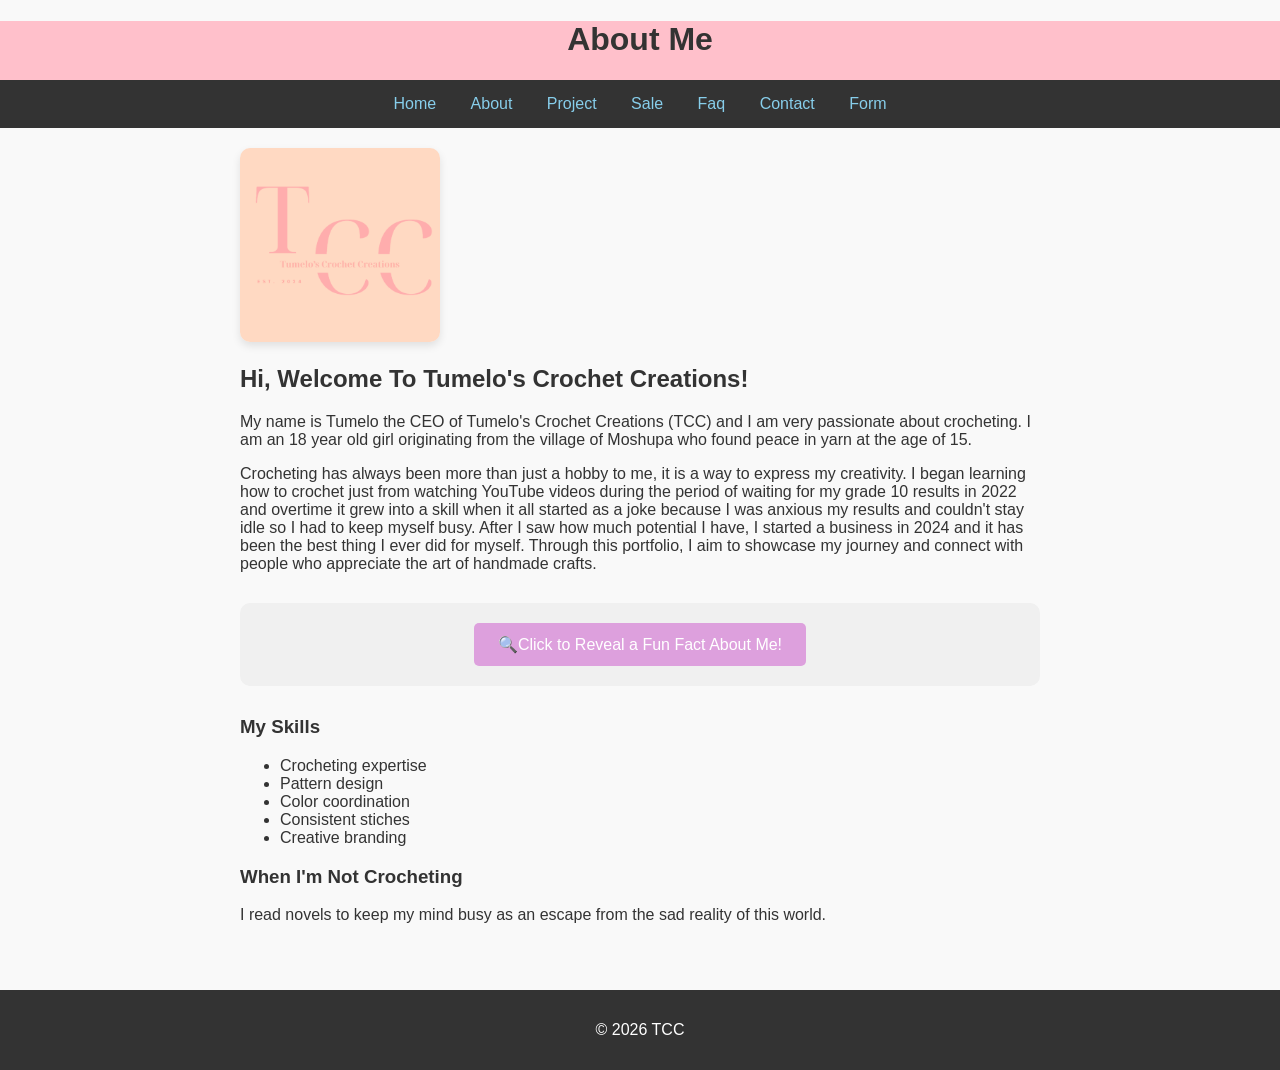
==== about.html @ 7371b625 "Updated content" ====
<!DOCTYPE html>
<html lang="en">
    <head>
        <meta charset="UTF-8">
        <meta name="viewport" content="width=device-width, initial-scale=1.0">
        <title>About Me</title>
        <link rel="stylesheet" href="styles.css">
        </head>
        <body>
            <header>
<h1>About Me</h1>
<nav>
     <a href="index.html">Home</a>
    <a href="about.html">About</a>
    <a href="project.html">Project</a>
    <a href="sale.html">Sale</a>
    <a href="faq.html">Faq</a>
    <a href="contact.html">Contact</a>
    <a href="testimonial.html">Form</a>
</nav>
            </header>
            <main>
<img src="images/logo.png" alt="Tumelo" width="200">
<h2>Hi, Welcome To Tumelo's Crochet Creations!</h2>
<p>My name is Tumelo the CEO of Tumelo's Crochet Creations (TCC) and I am very passionate about crocheting. I am an 18 year old girl originating from the village of Moshupa who found peace in yarn at the age of 15.</p>
<p>Crocheting has always been more than just a hobby to me, it is a way to express my creativity. I began learning how to crochet just from watching YouTube videos during the period of waiting for my grade 10 results in 2022 and overtime it grew into a skill when it all started as a joke because I was anxious my results and couldn't stay idle so I had to keep myself busy. After I saw how much potential I have, I started a business in 2024 and it has been the best thing I ever did for myself. Through this portfolio, I aim to showcase my journey and connect with people who appreciate the art of handmade crafts.</p>
<div class="fun-fact-container">
    <button id="reveal-fact">🔍Click to Reveal a Fun Fact About Me!</button>
    <p id="fun-fact" class="hidden-fact">🧶I can crochet for 3 hours straight without stopping unless it has to be a bathroom break!</p>
</div>
<h3>My Skills</h3>
<ul>
    <li>Crocheting expertise</li>
    <li>Pattern design</li>
    <li>Color coordination</li>
    <li>Consistent stiches</li>
    <li>Creative branding</li>
</ul>
<h3>When I'm Not Crocheting</h3>
<p>I read novels to keep my mind busy as an escape from the sad reality of this world.</p>
            </main>
            <footer>
                <p>&copy; 2026 TCC</p>
            </footer>
            <script src="script.js"></script>
        </body>
</html>
---- styles.css ----
/* Global Styles */
body {
    font-family: Arial, sans-serif;
    margin: 0;
    padding: 0;
    background-color: #f9f9f9;
    color: #333;
    transition: background-color 0.3s, color 0.3s;
}
/* Navigation */
nav {
    background-color: #333;
    padding: 15px;
    text-align: center;
}
nav a {
    color: skyblue ;
    text-decoration: none;
    margin: 0 15px;
}
nav a:hover {
    text-decoration: underline;
}
/* Headers */
header {
    background-color: #FFC0CB;
    color: rgba(255, 255, 255, 0.568)
    padding: 30px;
    text-align: center;
}
/* Main Content */
main {
    padding: 20px;
    max-width: 800px;
    margin: 0 auto;
}
/* Footer */
footer {
    background-color: #333;
    color: white;
    text-align: center;
    padding: 15px;
    margin-top: 30px;
}
/* Images */
img {
    border-radius: 10px;
    box-shadow: 0 4px 8px rgba(0,0,0,0.1);
}
}
/* Accent Links */
a {
    color: #800080; /* accent */
    text-decoration: none;
    font-weight: bold;
}
body.dark-mode {
    background-color: #333333;
    color: #f9f9f9;
}
body.dark-mode nav {
    background-color: #222222;
}
#theme-toggle {
    padding: 8px 16px;
    cursor: pointer;
    margin: 10px;
}
#typing-headline {
    min-height: 80px;
    border-right: 3px solid palevioletred;
    display: inline-block;
    animation: blink 0.75s step-end infinite;
}
@keyframes blink {
    from, to { border-color: transparent; }
    50% { border-color: blue; }
}
#back-to-top {
    display: none;
    position: fixed;
    bottom: 20px;
    right: 20px;
    background-color: red ;
    color: white;
    width: 50px;
    height: 50px;
    border-radius: 50%;
    border: none;
    font-size: 24px;
    cursor: pointer;
    box-shadow: 2px 2px 10px rgba(0,0,0,0.2);
transition: background-color 0.3s;
z-index: 9999;
}
#back-to-top:hover { background-color: red ; }
.filter-btn {
    padding: 8px 16px;
    margin: 5px;
    border: 1px solid blue
    background: white;
    color: #4CAF50;
    cursor: pointer;
    border-radius: 4px;
}
.filter-btn.active {
    background: blue;
    color: white;
}
.project-card {
    transition: all 0.3s;
    margin: 15px 0;
    padding: 15px;
    border: 1px solid #ddd;
    border-radius: 8px;
}
.project-card.hidden {
    display: none;
}
.fun-fact-container {
    margin: 30px 0;
    padding: 20px;
    background-color: #f0f0f0;
    border-radius: 10px;
    text-align: center;
}
#reveal-fact {
    background-color: plum;
    color: white;
    border: none;
    padding: 12px 24px;
    font-size: 16px;
    border-radius: 5px;
    cursor: pointer;
    transition: background-color 0.3s;
}
#reveal-fact:hover {
    background-color: plum;
}
.hidden-fact {
    display: none;
    font-size: 18px;
    margin-top: 20px;
    padding: 15px;
    background-color: white;
    border-radius: 5px;
    animation: fadeIn 0.5s;
}
.hidden-fact.show {
    display: block;
}
@keyframes fadeIn {
    from { opacity: 0; transform: translateY(-10px); }
    to { opacity: 1; transform: translateY(0); }
}
}
#frequently-asked-questions {
    background-color: plum;
    color: white;
    border: none;
    padding: 12px 24px;
    font-size: 16px;
    border-radius: 5px;
    cursor: pointer;
    transition: background-color 0.3s;
}
}
#sale {
    background-color: plum;
    color: white;
    border: none;
    padding: 12px 24px;
    font-size: 16px;
    border-radius: 5px;
    cursor: pointer;
    transition: background-color 0.3s;
}
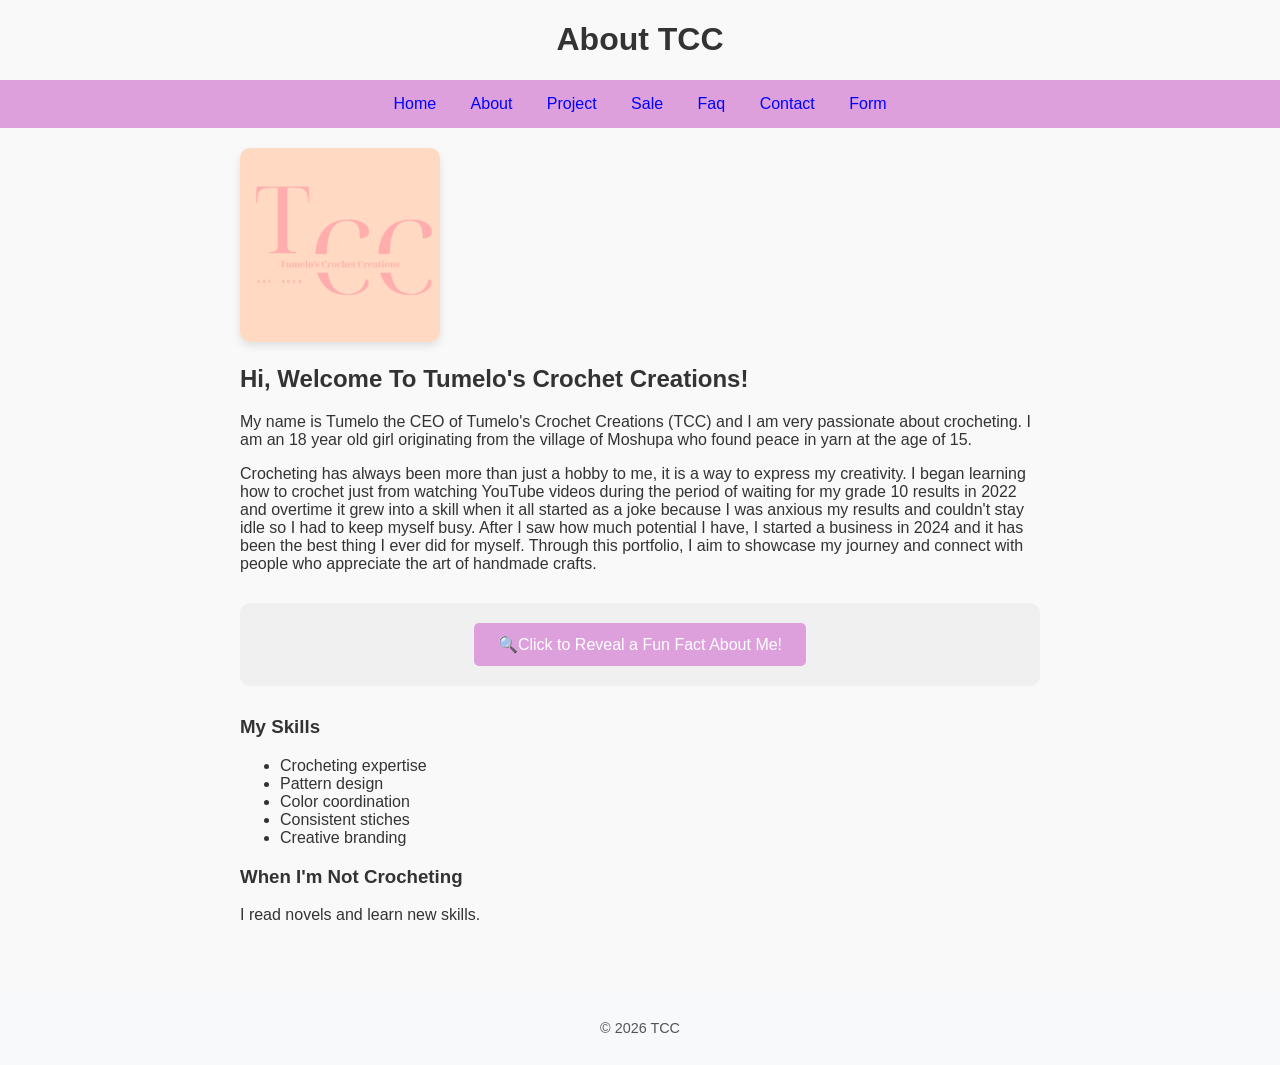
==== commit befe15a5: "Updated content" ====
--- a/about.html
+++ b/about.html
@@ -3,12 +3,12 @@
     <head>
         <meta charset="UTF-8">
         <meta name="viewport" content="width=device-width, initial-scale=1.0">
-        <title>About Me</title>
+        <title>About TCC</title>
         <link rel="stylesheet" href="styles.css">
         </head>
         <body>
             <header>
-<h1>About Me</h1>
+<h1>About TCC</h1>
 <nav>
      <a href="index.html">Home</a>
     <a href="about.html">About</a>
@@ -37,7 +37,7 @@
     <li>Creative branding</li>
 </ul>
 <h3>When I'm Not Crocheting</h3>
-<p>I read novels to keep my mind busy as an escape from the sad reality of this world.</p>
+<p>I read novels and learn new skills.</p>
             </main>
             <footer>
                 <p>&copy; 2026 TCC</p>
--- a/styles.css
+++ b/styles.css
@@ -9,12 +9,12 @@
 }
 /* Navigation */
 nav {
-    background-color: #333;
+    background-color: plum;
     padding: 15px;
     text-align: center;
 }
 nav a {
-    color: skyblue ;
+    color: blue ;
     text-decoration: none;
     margin: 0 15px;
 }
@@ -23,7 +23,7 @@
 }
 /* Headers */
 header {
-    background-color: #FFC0CB;
+    background-color: #f9f9f9;
     color: rgba(255, 255, 255, 0.568)
     padding: 30px;
     text-align: center;
@@ -36,8 +36,8 @@
 }
 /* Footer */
 footer {
-    background-color: #333;
-    color: white;
+    background-color: #f9f9f9;
+    color: skyblue;
     text-align: center;
     padding: 15px;
     margin-top: 30px;
@@ -55,8 +55,8 @@
     font-weight: bold;
 }
 body.dark-mode {
-    background-color: #333333;
-    color: #f9f9f9;
+    background-color: #f9f9f9;
+    color: #333;
 }
 body.dark-mode nav {
     background-color: #222222;
@@ -74,14 +74,15 @@
 }
 @keyframes blink {
     from, to { border-color: transparent; }
-    50% { border-color: blue; }
+    50% { border-color: #333; 
+    }
 }
 #back-to-top {
     display: none;
     position: fixed;
     bottom: 20px;
     right: 20px;
-    background-color: red ;
+    background-color: purple ;
     color: white;
     width: 50px;
     height: 50px;
@@ -93,7 +94,7 @@
 transition: background-color 0.3s;
 z-index: 9999;
 }
-#back-to-top:hover { background-color: red ; }
+#back-to-top:hover { background-color: purple ; }
 .filter-btn {
     padding: 8px 16px;
     margin: 5px;
@@ -154,8 +155,9 @@
     to { opacity: 1; transform: translateY(0); }
 }
 }
-#frequently-asked-questions {
-    background-color: plum;
+/* Section */
+sec }
+    background-color: #;
     color: white;
     border: none;
     padding: 12px 24px;
@@ -164,9 +166,9 @@
     cursor: pointer;
     transition: background-color 0.3s;
 }
-}
-#sale {
-    background-color: plum;
+/* Div class */
+div }
+    background-color: pink;
     color: white;
     border: none;
     padding: 12px 24px;
@@ -175,3 +177,82 @@
     cursor: pointer;
     transition: background-color 0.3s;
 }
+/* General Page Styling */
+body {
+  font-family: 'Segoe UI', Tahoma, Geneva, Verdana, sans-serif;
+  background-color: #fdfdfd;
+  color: #333;
+  margin: 0;
+  padding: 0;
+}
+/* Navbar */
+.navbar {
+  border-bottom: 2px solid #eee;
+}
+.navbar-brand {
+  font-weight: bold;
+  color: #d63384 !important; /* crochet pink accent */
+}
+.nav-link {
+  color: #555 !important;
+  transition: color 0.3s ease;
+}
+.nav-link:hover {
+  color: #d63384 !important;
+}
+/* Hero Section */
+.hero {
+  background: #ffe6f0;
+  border-bottom: 2px solid #f2f2f2;
+}
+.hero h1 {
+  font-size: 2.2rem;
+  color: #d63384;
+}
+.hero p {
+  font-size: 1.1rem;
+  color: #555;
+}
+/* FAQ Accordion */
+.accordion-button {
+  background-color: #f8f9fa;
+  font-weight: 600;
+  color: #333;
+}
+.accordion-button:not(.collapsed) {
+  background-color: #d63384;
+  color: #fff;
+}
+.accordion-body {
+  background-color: #fff;
+  font-size: 0.95rem;
+  line-height: 1.6;
+}
+/* Sales Page Cards */
+.card {
+  border: 1px solid #eee;
+  transition: transform 0.3s ease, box-shadow 0.3s ease;
+}
+.card:hover {
+  transform: translateY(-5px);
+  box-shadow: 0 6px 12px rgba(0,0,0,0.1);
+}
+.card-title {
+  color: #d63384;
+  font-weight: bold;
+}
+.card-text {
+  font-size: 0.95rem;
+  color: #555;
+}
+.card img {
+  height: 250px;
+  object-fit: cover;
+  border-bottom: 1px solid #eee;
+}
+/* Footer */
+footer {
+  background-color: #f8f9fa;
+  font-size: 0.9rem;
+  color: #555;
+}
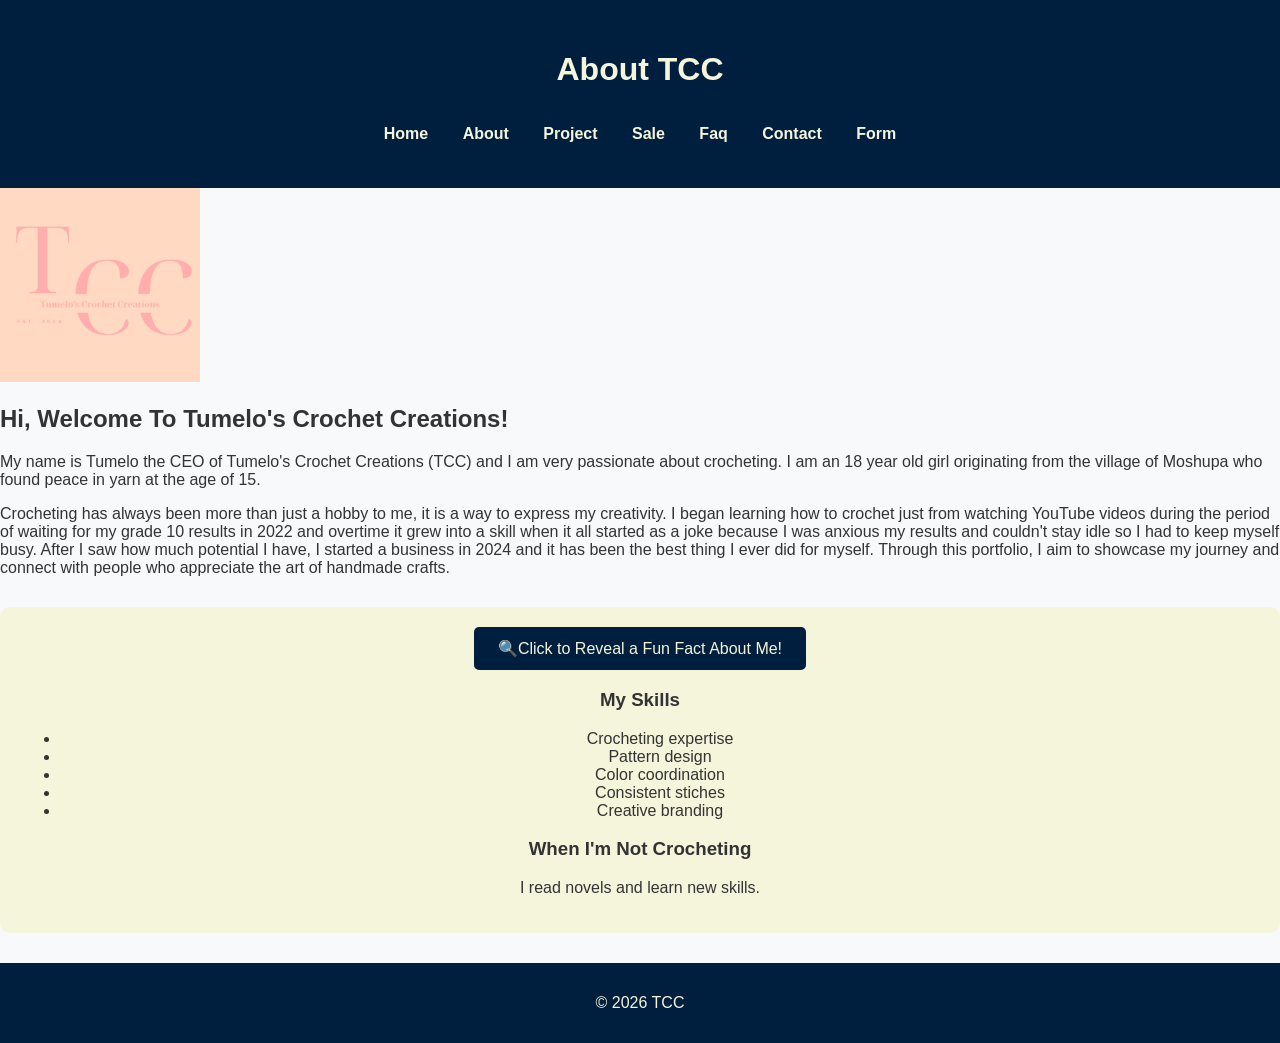
==== commit 6d5fd899: "Updated content" ====
--- a/about.html
+++ b/about.html
@@ -26,7 +26,8 @@
 <p>Crocheting has always been more than just a hobby to me, it is a way to express my creativity. I began learning how to crochet just from watching YouTube videos during the period of waiting for my grade 10 results in 2022 and overtime it grew into a skill when it all started as a joke because I was anxious my results and couldn't stay idle so I had to keep myself busy. After I saw how much potential I have, I started a business in 2024 and it has been the best thing I ever did for myself. Through this portfolio, I aim to showcase my journey and connect with people who appreciate the art of handmade crafts.</p>
 <div class="fun-fact-container">
     <button id="reveal-fact">🔍Click to Reveal a Fun Fact About Me!</button>
-    <p id="fun-fact" class="hidden-fact">🧶I can crochet for 3 hours straight without stopping unless it has to be a bathroom break!</p>
+    <div id="fun-fact" class="hidden-fact">
+        🧶I once finished a bag in a day
 </div>
 <h3>My Skills</h3>
 <ul>
@@ -43,5 +44,11 @@
                 <p>&copy; 2026 TCC</p>
             </footer>
             <script src="script.js"></script>
+            <script>
+  document.getElementById("reveal-fact").addEventListener("click", function() {
+    const fact = document.getElementById("fun-fact");
+    fact.classList.toggle("show");
+  });
+</script>
         </body>
 </html>
--- a/styles.css
+++ b/styles.css
@@ -3,87 +3,143 @@
     font-family: Arial, sans-serif;
     margin: 0;
     padding: 0;
-    background-color: #f9f9f9;
-    color: #333;
+    background-color: #F8F9FA; /* light gray background */
+    color: #333333; /* dark gray text */
     transition: background-color 0.3s, color 0.3s;
 }
+
 /* Navigation */
 nav {
-    background-color: plum;
+    background-color: #001F3F; /* navy */
     padding: 15px;
     text-align: center;
 }
 nav a {
-    color: blue ;
+    color: #F5F5DC; /* beige links */
     text-decoration: none;
     margin: 0 15px;
 }
 nav a:hover {
+    color: #4A90E2; /* soft blue hover */
     text-decoration: underline;
 }
+
 /* Headers */
 header {
-    background-color: #f9f9f9;
-    color: rgba(255, 255, 255, 0.568)
+    background-color: #001F3F; /* navy header */
+    color: #F5F5DC; /* beige text */
     padding: 30px;
     text-align: center;
 }
-/* Main Content */
-main {
-    padding: 20px;
-    max-width: 800px;
-    margin: 0 auto;
-}
+
 /* Footer */
 footer {
-    background-color: #f9f9f9;
-    color: skyblue;
+    background-color: #001F3F; /* navy footer */
+    color: #F5F5DC; /* beige text */
     text-align: center;
     padding: 15px;
     margin-top: 30px;
 }
-/* Images */
-img {
-    border-radius: 10px;
-    box-shadow: 0 4px 8px rgba(0,0,0,0.1);
-}
+
+/* FAQ Accordion */
+.accordion-button {
+    background-color: #F5F5DC;   /* beige background */
+    font-weight: bold;
+color: #001F3F;              /* navy text */
+    border: 2px solid #001F3F;   /* navy border */
+}
+.accordion-button:focus {
+    box-shadow: none;
+}
+.accordion-item {
+    margin-bottom: 10px;
+    border: none;
+}
+.accordion-body {
+    background-color: #fff;
+    border: 1px solid #4A90E2;   /* soft blue border */
+    padding: 15px;
+}
+/* Sales Page Cards */
+.card {
+  border: 1px solid #ccc; /* softer neutral border */
+  transition: transform 0.3s ease, box-shadow 0.3s ease;
+  border-radius: 8px; /* rounded corners for a modern look */
+  overflow: hidden;   /* keeps image edges clean */
+}
+
+.card:hover {
+  transform: translateY(-5px);
+  box-shadow: 0 6px 12px rgba(0,0,0,0.15); /* slightly stronger shadow */
+}
+
+.card-title {
+  color: #001F3F; /* navy for headings */
+  font-weight: bold;
+  margin-bottom: 10px;
+}
+
+.card-text {
+  font-size: 0.95rem;
+  color: #333333; /* dark gray for readability */
+}
+
+.card img {
+  height: 250px;
+  width: 100%;          /* ensures full width alignment */
+  object-fit: cover;    /* keeps proportions neat */
+  border-bottom: 1px solid #ccc;
 }
 /* Accent Links */
 a {
-    color: #800080; /* accent */
+    color: #001F3F; /* navy accent */
     text-decoration: none;
     font-weight: bold;
 }
+a:hover {
+    color: #4A90E2; /* soft blue hover */
+}
+
+/* Dark Mode */
 body.dark-mode {
-    background-color: #f9f9f9;
-    color: #333;
+    background-color: #333333; /* dark gray background */
+    color: #F5F5DC; /* beige text */
 }
 body.dark-mode nav {
-    background-color: #222222;
-}
+    background-color: #001F3F; /* navy navbar */
+}
+
+/* Theme Toggle Button */
 #theme-toggle {
     padding: 8px 16px;
     cursor: pointer;
     margin: 10px;
-}
+    background-color: #F5F5DC;
+    border: 1px solid #001F3F;
+    color: #001F3F;
+    border-radius: 4px;
+}
+
+/* Typing Headline */
 #typing-headline {
     min-height: 80px;
-    border-right: 3px solid palevioletred;
+    border-right: 3px solid #4A90E2;
     display: inline-block;
     animation: blink 0.75s step-end infinite;
 }
 @keyframes blink {
     from, to { border-color: transparent; }
-    50% { border-color: #333; 
-    }
-}
+    50% { border-color: #333333; }
+}
+
+/* Back to Top Button */
 #back-to-top {
     display: none;
     position: fixed;
-    bottom: 20px;
+bottom: 20px;
     right: 20px;
-    background-color: purple ;
-    color: white;
+    background-color: #001F3F; /* navy */
+    color: #F5F5DC; /* beige */
     width: 50px;
     height: 50px;
     border-radius: 50%;
@@ -91,43 +147,53 @@
     font-size: 24px;
     cursor: pointer;
     box-shadow: 2px 2px 10px rgba(0,0,0,0.2);
-transition: background-color 0.3s;
-z-index: 9999;
-}
-#back-to-top:hover { background-color: purple ; }
+    transition: background-color 0.3s;
+    z-index: 9999;
+}
+#back-to-top:hover {
+    background-color: #4A90E2; /* soft blue hover */
+}
+
+/* Filter Buttons */
 .filter-btn {
     padding: 8px 16px;
     margin: 5px;
-    border: 1px solid blue
-    background: white;
-    color: #4CAF50;
-    cursor: pointer;
-    border-radius: 4px;
+    border: 1px solid #001F3F; /* navy border */
+    background: #F5F5DC; /* beige background */
+    color: #001F3F; /* navy text */
+    cursor: pointer;
+border-radius: 4px;
 }
 .filter-btn.active {
-    background: blue;
-    color: white;
-}
+    background: #001F3F; /* navy active */
+    color: #F5F5DC; /* beige text */
+}
+
+/* Project Cards */
 .project-card {
     transition: all 0.3s;
     margin: 15px 0;
     padding: 15px;
-    border: 1px solid #ddd;
+    border: 1px solid #ccc;
     border-radius: 8px;
 }
 .project-card.hidden {
     display: none;
 }
+
+/* Fun Fact Container */
 .fun-fact-container {
     margin: 30px 0;
     padding: 20px;
-    background-color: #f0f0f0;
+    background-color: #F5F5DC; /* beige background */
     border-radius: 10px;
     text-align: center;
 }
+
+/* Reveal Fact Button */
 #reveal-fact {
-    background-color: plum;
-    color: white;
+    background-color: #001F3F; /* navy */
+    color: #F5F5DC; /* beige */
     border: none;
     padding: 12px 24px;
     font-size: 16px;
@@ -136,14 +202,16 @@
     transition: background-color 0.3s;
 }
 #reveal-fact:hover {
-    background-color: plum;
-}
+background-color: #4A90E2; /* soft blue hover */
+}
+
+/* Hidden Fact */
 .hidden-fact {
     display: none;
     font-size: 18px;
     margin-top: 20px;
     padding: 15px;
-    background-color: white;
+    background-color: #fff;
     border-radius: 5px;
     animation: fadeIn 0.5s;
 }
@@ -153,106 +221,4 @@
 @keyframes fadeIn {
     from { opacity: 0; transform: translateY(-10px); }
     to { opacity: 1; transform: translateY(0); }
-}
-}
-/* Section */
-sec }
-    background-color: #;
-    color: white;
-    border: none;
-    padding: 12px 24px;
-    font-size: 16px;
-    border-radius: 5px;
-    cursor: pointer;
-    transition: background-color 0.3s;
-}
-/* Div class */
-div }
-    background-color: pink;
-    color: white;
-    border: none;
-    padding: 12px 24px;
-    font-size: 16px;
-    border-radius: 5px;
-    cursor: pointer;
-    transition: background-color 0.3s;
-}
-/* General Page Styling */
-body {
-  font-family: 'Segoe UI', Tahoma, Geneva, Verdana, sans-serif;
-  background-color: #fdfdfd;
-  color: #333;
-  margin: 0;
-  padding: 0;
-}
-/* Navbar */
-.navbar {
-  border-bottom: 2px solid #eee;
-}
-.navbar-brand {
-  font-weight: bold;
-  color: #d63384 !important; /* crochet pink accent */
-}
-.nav-link {
-  color: #555 !important;
-  transition: color 0.3s ease;
-}
-.nav-link:hover {
-  color: #d63384 !important;
-}
-/* Hero Section */
-.hero {
-  background: #ffe6f0;
-  border-bottom: 2px solid #f2f2f2;
-}
-.hero h1 {
-  font-size: 2.2rem;
-  color: #d63384;
-}
-.hero p {
-  font-size: 1.1rem;
-  color: #555;
-}
-/* FAQ Accordion */
-.accordion-button {
-  background-color: #f8f9fa;
-  font-weight: 600;
-  color: #333;
-}
-.accordion-button:not(.collapsed) {
-  background-color: #d63384;
-  color: #fff;
-}
-.accordion-body {
-  background-color: #fff;
-  font-size: 0.95rem;
-  line-height: 1.6;
-}
-/* Sales Page Cards */
-.card {
-  border: 1px solid #eee;
-  transition: transform 0.3s ease, box-shadow 0.3s ease;
-}
-.card:hover {
-  transform: translateY(-5px);
-  box-shadow: 0 6px 12px rgba(0,0,0,0.1);
-}
-.card-title {
-  color: #d63384;
-  font-weight: bold;
-}
-.card-text {
-  font-size: 0.95rem;
-  color: #555;
-}
-.card img {
-  height: 250px;
-  object-fit: cover;
-  border-bottom: 1px solid #eee;
-}
-/* Footer */
-footer {
-  background-color: #f8f9fa;
-  font-size: 0.9rem;
-  color: #555;
-}
+}
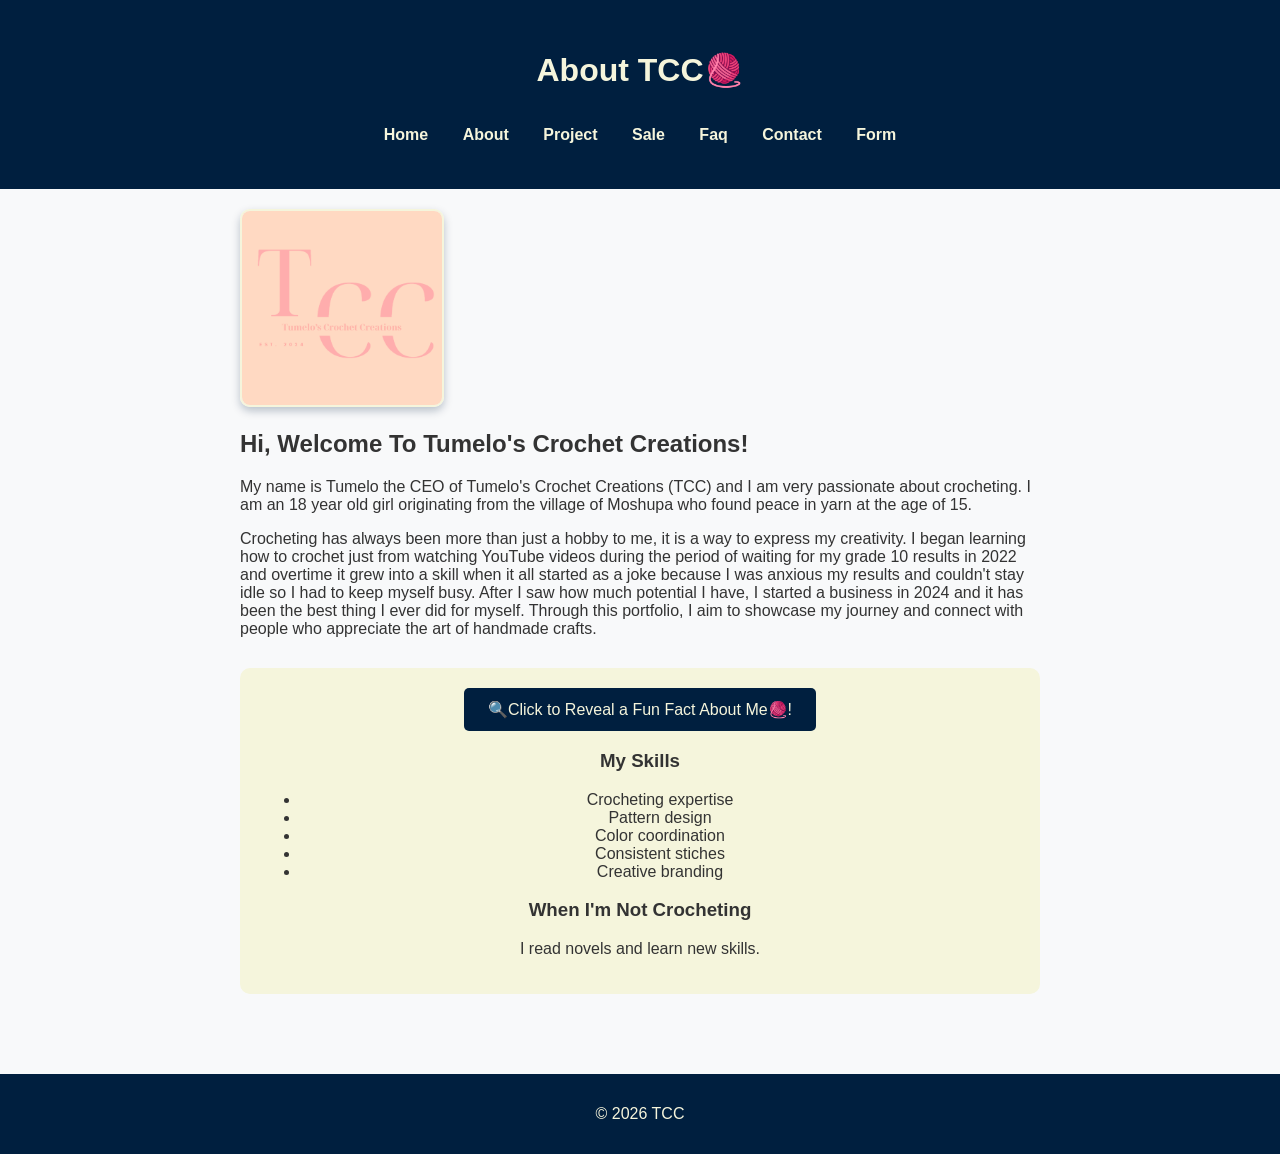
==== commit f4fffac5: "Updated content" ====
--- a/about.html
+++ b/about.html
@@ -8,7 +8,7 @@
         </head>
         <body>
             <header>
-<h1>About TCC</h1>
+<h1>About TCC🧶</h1>
 <nav>
      <a href="index.html">Home</a>
     <a href="about.html">About</a>
@@ -25,9 +25,9 @@
 <p>My name is Tumelo the CEO of Tumelo's Crochet Creations (TCC) and I am very passionate about crocheting. I am an 18 year old girl originating from the village of Moshupa who found peace in yarn at the age of 15.</p>
 <p>Crocheting has always been more than just a hobby to me, it is a way to express my creativity. I began learning how to crochet just from watching YouTube videos during the period of waiting for my grade 10 results in 2022 and overtime it grew into a skill when it all started as a joke because I was anxious my results and couldn't stay idle so I had to keep myself busy. After I saw how much potential I have, I started a business in 2024 and it has been the best thing I ever did for myself. Through this portfolio, I aim to showcase my journey and connect with people who appreciate the art of handmade crafts.</p>
 <div class="fun-fact-container">
-    <button id="reveal-fact">🔍Click to Reveal a Fun Fact About Me!</button>
+    <button id="reveal-fact">🔍Click to Reveal a Fun Fact About Me🧶!</button>
     <div id="fun-fact" class="hidden-fact">
-        🧶I once finished a bag in a day
+         I once finished crocheting a bag in a day
 </div>
 <h3>My Skills</h3>
 <ul>
--- a/styles.css
+++ b/styles.css
@@ -3,50 +3,64 @@
     font-family: Arial, sans-serif;
     margin: 0;
     padding: 0;
-    background-color: #F8F9FA; /* light gray background */
-    color: #333333; /* dark gray text */
+    background-color: #F8F9FA; 
+    color: #333333; 
     transition: background-color 0.3s, color 0.3s;
 }
-
 /* Navigation */
 nav {
-    background-color: #001F3F; /* navy */
+    background-color: #001F3F; 
     padding: 15px;
     text-align: center;
 }
 nav a {
-    color: #F5F5DC; /* beige links */
+    color: #F5F5DC; 
     text-decoration: none;
     margin: 0 15px;
 }
 nav a:hover {
-    color: #4A90E2; /* soft blue hover */
+    color: #4A90E2; 
     text-decoration: underline;
 }
-
 /* Headers */
 header {
-    background-color: #001F3F; /* navy header */
-    color: #F5F5DC; /* beige text */
+    background-color: #001F3F; 
+    color: #F5F5DC; 
     padding: 30px;
     text-align: center;
 }
-
+/* Main Content */
+main {
+    padding: 20px;
+    max-width: 800px;
+    margin: 0 auto;
+}
 /* Footer */
 footer {
-    background-color: #001F3F; /* navy footer */
-    color: #F5F5DC; /* beige text */
+    background-color: #001F3F; 
+    color: #F5F5DC; 
     text-align: center;
     padding: 15px;
     margin-top: 30px;
 }
-
+/* Images */
+img {
+    border-radius: 10px; 
+    border: 2px solid #F5F5DC; 
+    box-shadow: 0 4px 8px rgba(0, 31, 63, 0.25); 
+    transition: transform 0.3s ease, box-shadow 0.3s ease;
+}
+/* Hover effect */
+img:hover {
+    transform: scale(1.03); 
+    box-shadow: 0 6px 12px rgba(74, 144, 226, 0.4); 
+}
 /* FAQ Accordion */
 .accordion-button {
-    background-color: #F5F5DC;   /* beige background */
+    background-color: #F5F5DC;   
     font-weight: bold;
-color: #001F3F;              /* navy text */
-    border: 2px solid #001F3F;   /* navy border */
+color: #001F3F;              
+    border: 2px solid #001F3F;   
 }
 .accordion-button:focus {
     box-shadow: none;
@@ -57,58 +71,52 @@
 }
 .accordion-body {
     background-color: #fff;
-    border: 1px solid #4A90E2;   /* soft blue border */
+    border: 1px solid #4A90E2;   
     padding: 15px;
 }
 /* Sales Page Cards */
 .card {
-  border: 1px solid #ccc; /* softer neutral border */
+  border: 1px solid #ccc; 
   transition: transform 0.3s ease, box-shadow 0.3s ease;
-  border-radius: 8px; /* rounded corners for a modern look */
-  overflow: hidden;   /* keeps image edges clean */
-}
-
+  border-radius: 8px; 
+  overflow: hidden;   
+}
 .card:hover {
   transform: translateY(-5px);
-  box-shadow: 0 6px 12px rgba(0,0,0,0.15); /* slightly stronger shadow */
-}
-
+  box-shadow: 0 6px 12px rgba(0,0,0,0.15); 
+}
 .card-title {
-  color: #001F3F; /* navy for headings */
+  color: #001F3F; 
   font-weight: bold;
   margin-bottom: 10px;
 }
-
 .card-text {
   font-size: 0.95rem;
-  color: #333333; /* dark gray for readability */
-}
-
+  color: #333333; 
+}
 .card img {
   height: 250px;
-  width: 100%;          /* ensures full width alignment */
-  object-fit: cover;    /* keeps proportions neat */
+  width: 100%;         
+  object-fit: cover;    
   border-bottom: 1px solid #ccc;
 }
 /* Accent Links */
 a {
-    color: #001F3F; /* navy accent */
+    color: #001F3F; 
     text-decoration: none;
     font-weight: bold;
 }
 a:hover {
-    color: #4A90E2; /* soft blue hover */
-}
-
+    color: #4A90E2; 
+}
 /* Dark Mode */
 body.dark-mode {
-    background-color: #333333; /* dark gray background */
-    color: #F5F5DC; /* beige text */
+    background-color: #333333; 
+    color: #F5F5DC; 
 }
 body.dark-mode nav {
-    background-color: #001F3F; /* navy navbar */
-}
-
+    background-color: #001F3F; 
+}
 /* Theme Toggle Button */
 #theme-toggle {
     padding: 8px 16px;
@@ -119,7 +127,6 @@
     color: #001F3F;
     border-radius: 4px;
 }
-
 /* Typing Headline */
 #typing-headline {
     min-height: 80px;
@@ -131,15 +138,14 @@
     from, to { border-color: transparent; }
     50% { border-color: #333333; }
 }
-
 /* Back to Top Button */
 #back-to-top {
     display: none;
     position: fixed;
-bottom: 20px;
+    bottom: 20px;
     right: 20px;
-    background-color: #001F3F; /* navy */
-    color: #F5F5DC; /* beige */
+    background-color: #001F3F; 
+    color: #F5F5DC; 
     width: 50px;
     height: 50px;
     border-radius: 50%;
@@ -151,24 +157,22 @@
     z-index: 9999;
 }
 #back-to-top:hover {
-    background-color: #4A90E2; /* soft blue hover */
-}
-
+    background-color: #4A90E2; 
+}
 /* Filter Buttons */
 .filter-btn {
     padding: 8px 16px;
     margin: 5px;
-    border: 1px solid #001F3F; /* navy border */
-    background: #F5F5DC; /* beige background */
-    color: #001F3F; /* navy text */
+    border: 1px solid #001F3F; 
+    background: #F5F5DC; 
+    color: #001F3F; 
     cursor: pointer;
 border-radius: 4px;
 }
 .filter-btn.active {
-    background: #001F3F; /* navy active */
-    color: #F5F5DC; /* beige text */
-}
-
+    background: #001F3F; 
+    color: #F5F5DC; 
+}
 /* Project Cards */
 .project-card {
     transition: all 0.3s;
@@ -180,20 +184,18 @@
 .project-card.hidden {
     display: none;
 }
-
 /* Fun Fact Container */
 .fun-fact-container {
     margin: 30px 0;
     padding: 20px;
-    background-color: #F5F5DC; /* beige background */
+    background-color: #F5F5DC; 
     border-radius: 10px;
     text-align: center;
 }
-
 /* Reveal Fact Button */
 #reveal-fact {
-    background-color: #001F3F; /* navy */
-    color: #F5F5DC; /* beige */
+    background-color: #001F3F; 
+    color: #F5F5DC; 
     border: none;
     padding: 12px 24px;
     font-size: 16px;
@@ -202,9 +204,8 @@
     transition: background-color 0.3s;
 }
 #reveal-fact:hover {
-background-color: #4A90E2; /* soft blue hover */
-}
-
+background-color: #4A90E2;   
+}
 /* Hidden Fact */
 .hidden-fact {
     display: none;
@@ -221,4 +222,100 @@
 @keyframes fadeIn {
     from { opacity: 0; transform: translateY(-10px); }
     to { opacity: 1; transform: translateY(0); }
+}
+/* Section Styling */
+section {
+    background-color: #F5F5DC; 
+    color: #001F3F;            
+    border: none;
+    padding: 20px;
+    font-size: 16px;
+    border-radius: 5px;
+    transition: background-color 0.3s;
+}
+/* Div Styling */
+div {
+    background-color: #F8F9FA; 
+    color: #333333;           
+    border: none;
+    padding: 12px 24px;
+    font-size: 16px;
+    border-radius: 5px;
+    transition: background-color 0.3s;
+}
+/* General Page Styling */
+body {
+  font-family: 'Segoe UI', Tahoma, Geneva, Verdana, sans-serif;
+  background-color: #F8F9FA; 
+  color: #333333;            
+  margin: 0;
+  padding: 0;
+}
+/* Navbar */
+.navbar {
+  border-bottom: 2px solid #eee;
+}
+.navbar-brand {
+  font-weight: bold;
+  color: #001F3F 
+}
+.nav-link {
+  color: #333333 
+  transition: color 0.3s ease;
+}
+.nav-link:hover {
+  color: #4A90E2 
+}
+/* Hero Section */
+.hero {
+  background: #F5F5DC; 
+  border-bottom: 2px solid #f2f2f2;
+}
+.hero h1 {
+  font-size: 2.2rem;
+  color: #001F3F; 
+}
+.hero p {
+  font-size: 1.1rem;
+  color: #333333; 
+}
+/* FAQ Accordion Styling */
+.accordion-button {
+  background-color: #F5F5DC;   
+  font-weight: bold;           
+  color: #001F3F;              
+  border: 2px solid #001F3F;   
+}
+.accordion-button:focus {
+  box-shadow: none;            
+}
+.accordion-item {
+  margin-bottom: 10px;         
+  border: none;                
+}
+.accordion-body {
+  background-color: #fff;      
+  border: 1px solid #4A90E2;  
+  padding: 15px;
+  color: #333333;             
+  /* General list reset */
+ul {
+  list-style-type: none;   
+  margin: 0;
+  padding: 0;
+}
+/* Skills list styling */
+ul li {
+  background-color: #F5F5DC;   
+  color: #001F3F;              
+  font-weight: 500;
+  padding: 8px 12px;
+  margin-bottom: 6px;
+  border-left: 4px solid #4A90E2; 
+  border-radius: 4px;
+  transition: background-color 0.3s ease;
+}
+/* Hover effect */
+ul li:hover {
+  background-color: #F8F9FA;   
 }
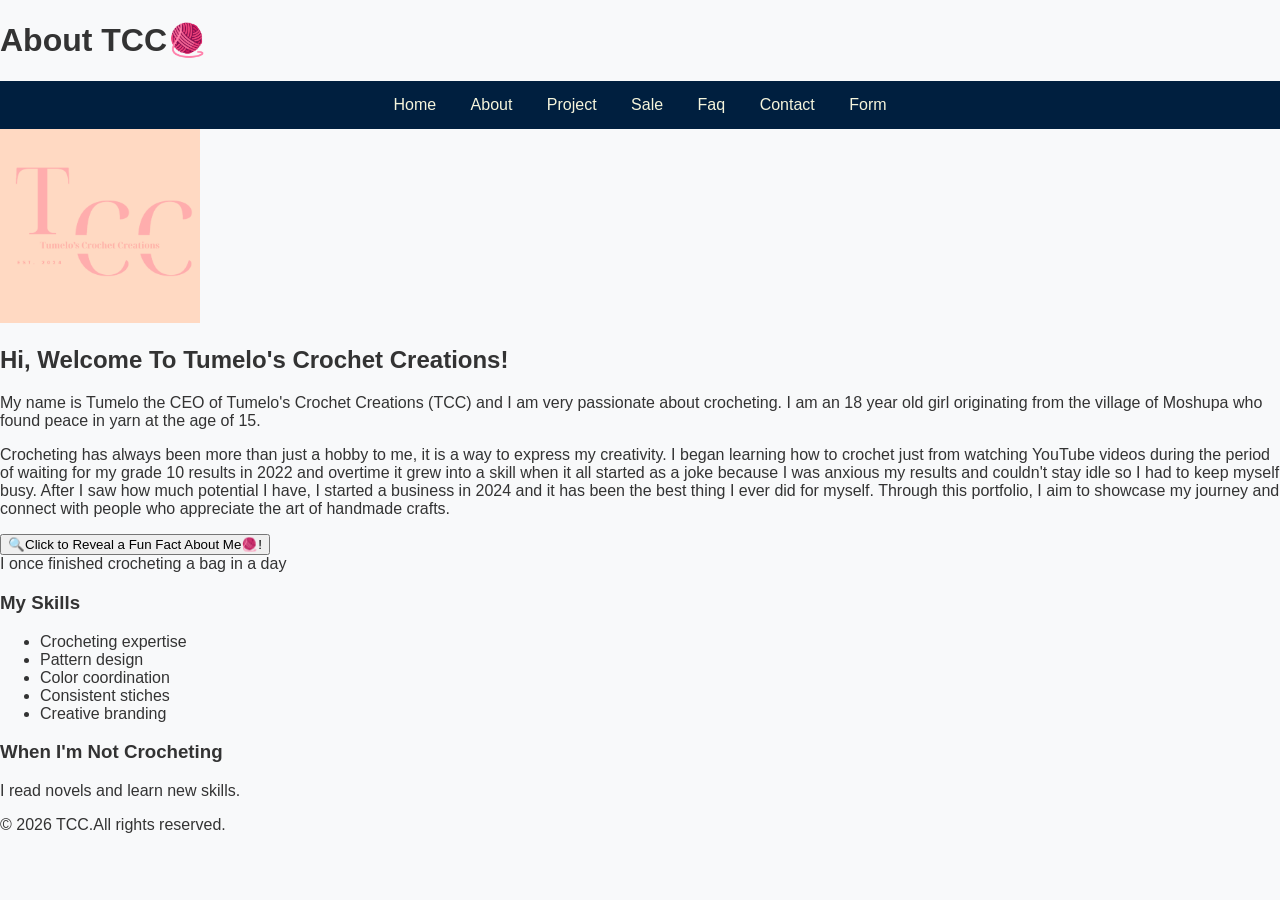
==== commit ca153122: "Updated content" ====
--- a/about.html
+++ b/about.html
@@ -30,7 +30,7 @@
          I once finished crocheting a bag in a day
 </div>
 <h3>My Skills</h3>
-<ul>
+<ul class="skills-list">
     <li>Crocheting expertise</li>
     <li>Pattern design</li>
     <li>Color coordination</li>
@@ -41,7 +41,7 @@
 <p>I read novels and learn new skills.</p>
             </main>
             <footer>
-                <p>&copy; 2026 TCC</p>
+                <p>&copy; 2026 TCC.All rights reserved.</p>
             </footer>
             <script src="script.js"></script>
             <script>
--- a/styles.css
+++ b/styles.css
@@ -22,6 +22,18 @@
     color: #4A90E2; 
     text-decoration: underline;
 }
+.navbar {
+  background-color: #001F3F;   
+  border-bottom: 2px solid #eee;
+  padding: 10px;
+}
+.navbar a {
+  color: #F5F5DC;              
+  text-decoration: none;
+  margin: 0 10px;
+}
+.navbar a:hover {
+  color: #4A90E2;              
 /* Headers */
 header {
     background-color: #001F3F; 
@@ -127,12 +139,21 @@
     color: #001F3F;
     border-radius: 4px;
 }
-/* Typing Headline */
+.logo-headline {
+  text-align: center;       
+  margin: 20px 0;
+  background: none;         
+  border: none;             
+}
+.logo-headline img {
+  display: block;           
+  margin: 0 auto;
+}
 #typing-headline {
-    min-height: 80px;
-    border-right: 3px solid #4A90E2;
-    display: inline-block;
-    animation: blink 0.75s step-end infinite;
+  margin-top: 10px;
+  font-size: 2rem;
+  color: #001F3F;           
+  font-weight: bold;
 }
 @keyframes blink {
     from, to { border-color: transparent; }
@@ -167,7 +188,7 @@
     background: #F5F5DC; 
     color: #001F3F; 
     cursor: pointer;
-border-radius: 4px;
+    border-radius: 4px;
 }
 .filter-btn.active {
     background: #001F3F; 
@@ -253,7 +274,9 @@
 }
 /* Navbar */
 .navbar {
+     background-color: #001F3F;
   border-bottom: 2px solid #eee;
+  padding: 10px;
 }
 .navbar-brand {
   font-weight: bold;
@@ -298,14 +321,12 @@
   border: 1px solid #4A90E2;  
   padding: 15px;
   color: #333333;             
-  /* General list reset */
-ul {
+ .skills-list {
   list-style-type: none;   
   margin: 0;
   padding: 0;
 }
-/* Skills list styling */
-ul li {
+ .skills-list li{
   background-color: #F5F5DC;   
   color: #001F3F;              
   font-weight: 500;
@@ -318,4 +339,34 @@
 /* Hover effect */
 ul li:hover {
   background-color: #F8F9FA;   
+}
+.logo-headline {
+  text-align: center; 
+  margin: 20px 0;  
+  border: none;
+  background: transparent;
+}
+.logo-headline img {
+  display: block;       
+  margin: 0 auto;
+}
+#typing-headline {     
+  margin-top: 10px;
+  font-size: 2rem;
+  color: #001F3F;  
+  font-weight: bold;     
+}
+.card-title {
+  font-weight: bold;     
+  color: #001F3F;        
+  text-align: center;    
+  margin-bottom: 10px;
+}
+.card-text {
+  background-color: #F5F5DC; 
+  color: #333333;            
+  padding: 10px;
+  border-radius: 6px;
+  font-size: 1rem;
+  line-height: 1.4;
 }
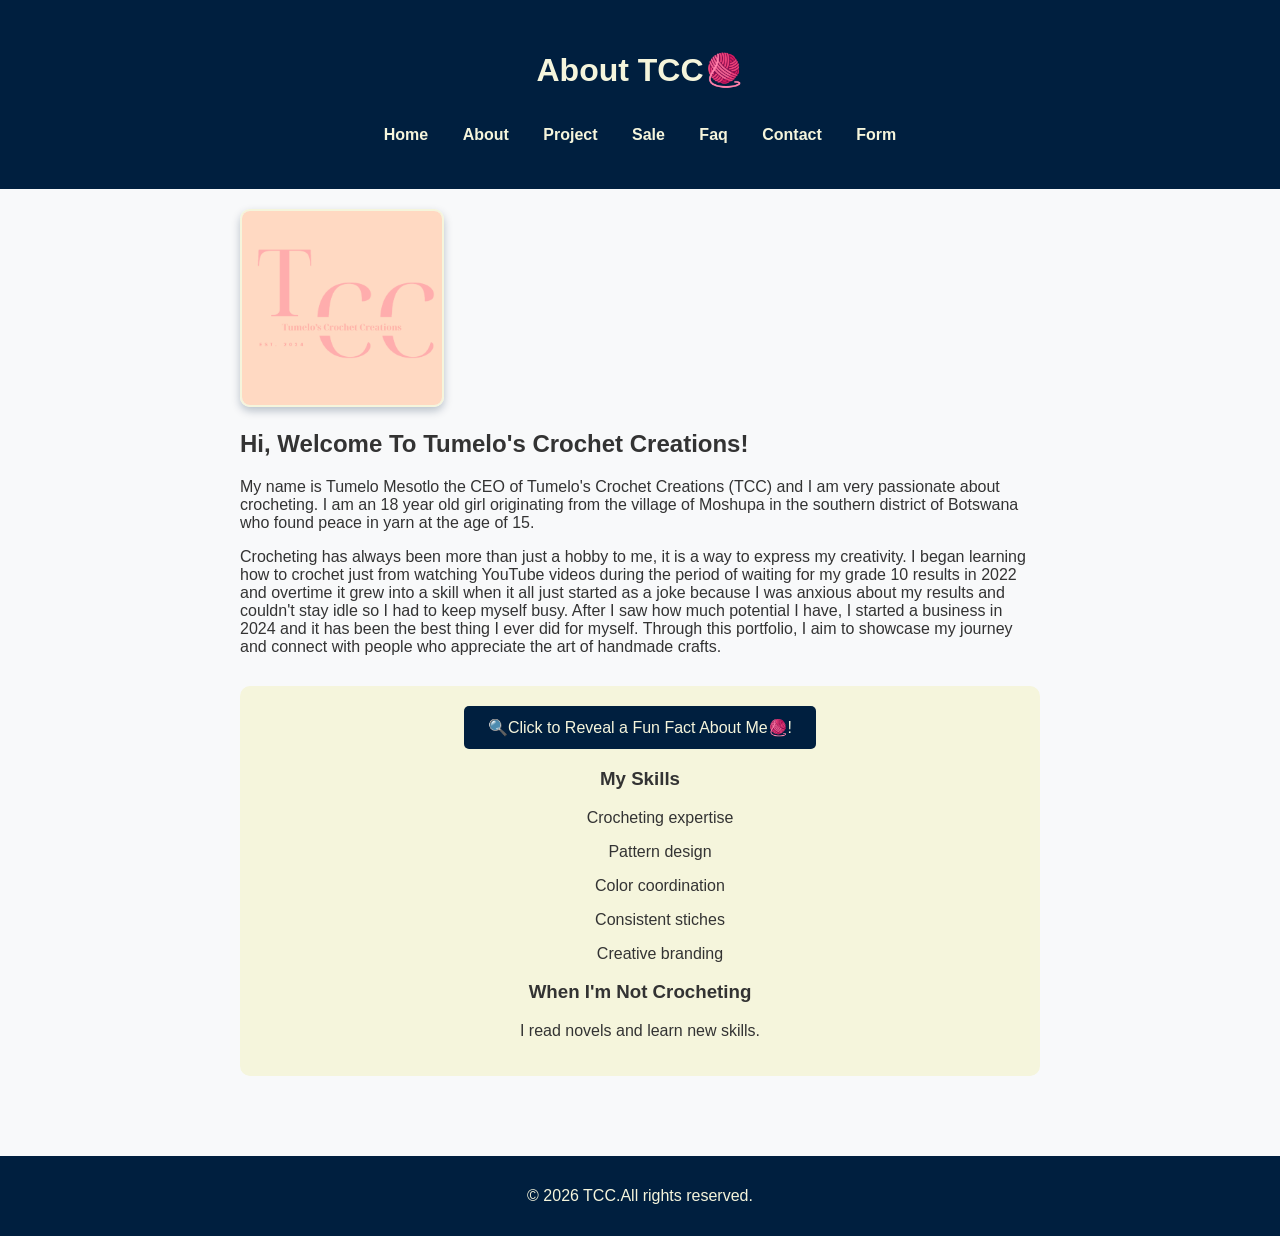
==== commit 60f53716: "Updated content" ====
--- a/about.html
+++ b/about.html
@@ -22,20 +22,20 @@
             <main>
 <img src="images/logo.png" alt="Tumelo" width="200">
 <h2>Hi, Welcome To Tumelo's Crochet Creations!</h2>
-<p>My name is Tumelo the CEO of Tumelo's Crochet Creations (TCC) and I am very passionate about crocheting. I am an 18 year old girl originating from the village of Moshupa who found peace in yarn at the age of 15.</p>
-<p>Crocheting has always been more than just a hobby to me, it is a way to express my creativity. I began learning how to crochet just from watching YouTube videos during the period of waiting for my grade 10 results in 2022 and overtime it grew into a skill when it all started as a joke because I was anxious my results and couldn't stay idle so I had to keep myself busy. After I saw how much potential I have, I started a business in 2024 and it has been the best thing I ever did for myself. Through this portfolio, I aim to showcase my journey and connect with people who appreciate the art of handmade crafts.</p>
+<p>My name is Tumelo Mesotlo the CEO of Tumelo's Crochet Creations (TCC) and I am very passionate about crocheting. I am an 18 year old girl originating from the village of Moshupa in the southern district of Botswana who found peace in yarn at the age of 15.</p>
+<p>Crocheting has always been more than just a hobby to me, it is a way to express my creativity. I began learning how to crochet just from watching YouTube videos during the period of waiting for my grade 10 results in 2022 and overtime it grew into a skill when it all just started as a joke because I was anxious about my results and couldn't stay idle so I had to keep myself busy. After I saw how much potential I have, I started a business in 2024 and it has been the best thing I ever did for myself. Through this portfolio, I aim to showcase my journey and connect with people who appreciate the art of handmade crafts.</p>
 <div class="fun-fact-container">
     <button id="reveal-fact">🔍Click to Reveal a Fun Fact About Me🧶!</button>
     <div id="fun-fact" class="hidden-fact">
-         I once finished crocheting a bag in a day
+         I can crochet without looking-handy for movie nights.
 </div>
 <h3>My Skills</h3>
 <ul class="skills-list">
-    <li>Crocheting expertise</li>
-    <li>Pattern design</li>
-    <li>Color coordination</li>
-    <li>Consistent stiches</li>
-    <li>Creative branding</li>
+    <p>Crocheting expertise</p>
+    <p>Pattern design</p>
+    <p>Color coordination</p>
+    <p>Consistent stiches</p>
+    <p>Creative branding</p>
 </ul>
 <h3>When I'm Not Crocheting</h3>
 <p>I read novels and learn new skills.</p>
--- a/styles.css
+++ b/styles.css
@@ -21,19 +21,7 @@
 nav a:hover {
     color: #4A90E2; 
     text-decoration: underline;
-}
-.navbar {
-  background-color: #001F3F;   
-  border-bottom: 2px solid #eee;
-  padding: 10px;
-}
-.navbar a {
-  color: #F5F5DC;              
-  text-decoration: none;
-  margin: 0 10px;
-}
-.navbar a:hover {
-  color: #4A90E2;              
+}          
 /* Headers */
 header {
     background-color: #001F3F; 
@@ -123,37 +111,24 @@
 }
 /* Dark Mode */
 body.dark-mode {
-    background-color: #333333; 
-    color: #F5F5DC; 
+background-color: #F5F5DC ;
+color: #333333;
 }
 body.dark-mode nav {
-    background-color: #001F3F; 
+  background-color: #001F3F;
 }
 /* Theme Toggle Button */
 #theme-toggle {
-    padding: 8px 16px;
-    cursor: pointer;
-    margin: 10px;
-    background-color: #F5F5DC;
-    border: 1px solid #001F3F;
-    color: #001F3F;
-    border-radius: 4px;
-}
-.logo-headline {
-  text-align: center;       
-  margin: 20px 0;
-  background: none;         
-  border: none;             
-}
-.logo-headline img {
-  display: block;           
-  margin: 0 auto;
+  padding: 8px 16px;
+  cursor: pointer;
+  margin: 10px;
+  background-color: #F5F5DC;
+  border: 1px solid #001F3F;
+  color: #001F3F;
+  border-radius: 4px;
 }
 #typing-headline {
-  margin-top: 10px;
-  font-size: 2rem;
-  color: #001F3F;           
-  font-weight: bold;
+  min-height: 80px;
 }
 @keyframes blink {
     from, to { border-color: transparent; }
@@ -357,7 +332,7 @@
   font-weight: bold;     
 }
 .card-title {
-  font-weight: bold;     
+  font-weight: bold;    
   color: #001F3F;        
   text-align: center;    
   margin-bottom: 10px;
@@ -369,4 +344,4 @@
   border-radius: 6px;
   font-size: 1rem;
   line-height: 1.4;
-}+}
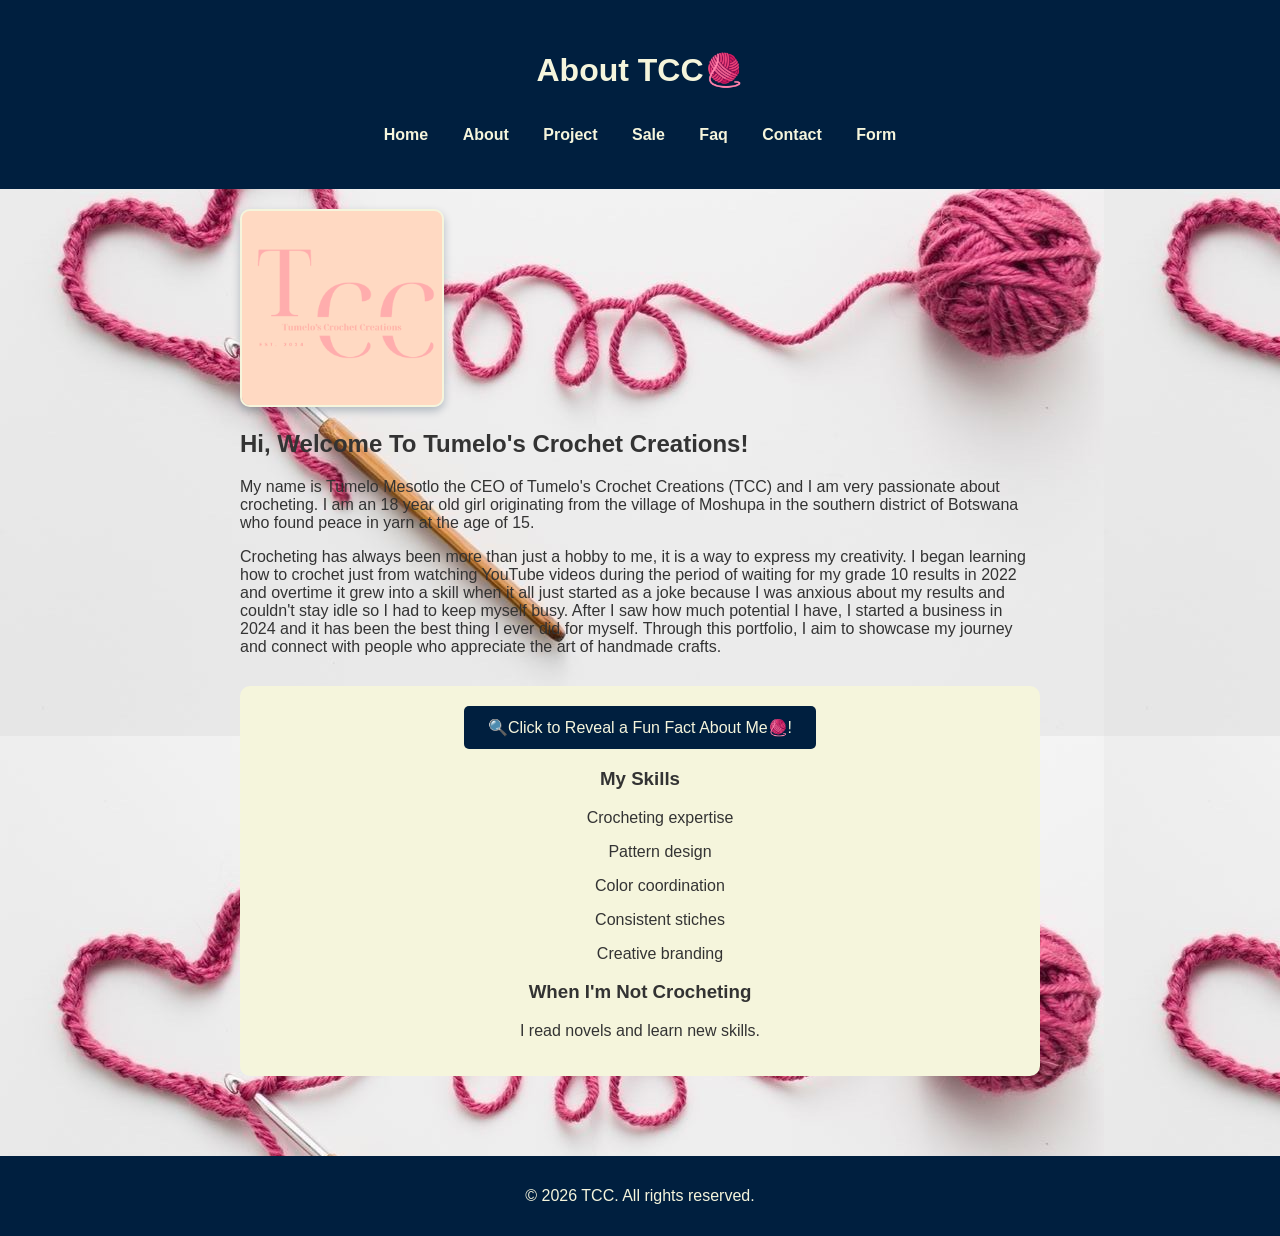
==== commit b24b9091: "Updated HTML pages and added style" ====
--- a/about.html
+++ b/about.html
@@ -41,7 +41,7 @@
 <p>I read novels and learn new skills.</p>
             </main>
             <footer>
-                <p>&copy; 2026 TCC.All rights reserved.</p>
+                <p>&copy; 2026 TCC. All rights reserved.</p>
             </footer>
             <script src="script.js"></script>
             <script>
@@ -50,5 +50,6 @@
     fact.classList.toggle("show");
   });
 </script>
+<body style="background-image: url('images/download\ \(5\)\ new\ new.jpg');"></body>
         </body>
 </html>
--- a/styles.css
+++ b/styles.css
@@ -1,13 +1,11 @@
-/* Global Styles */
 body {
     font-family: Arial, sans-serif;
     margin: 0;
     padding: 0;
-    background-color: #F8F9FA; 
+    background-color: #F8F9FA;
     color: #333333; 
     transition: background-color 0.3s, color 0.3s;
 }
-/* Navigation */
 nav {
     background-color: #001F3F; 
     padding: 15px;
@@ -22,20 +20,17 @@
     color: #4A90E2; 
     text-decoration: underline;
 }          
-/* Headers */
 header {
     background-color: #001F3F; 
-    color: #F5F5DC; 
+    color: #F5F5DC;
     padding: 30px;
     text-align: center;
 }
-/* Main Content */
 main {
-    padding: 20px;
-    max-width: 800px;
-    margin: 0 auto;
-}
-/* Footer */
+  padding: 20px;
+  max-width: 800px;
+  margin: 0 auto;
+}
 footer {
     background-color: #001F3F; 
     color: #F5F5DC; 
@@ -43,19 +38,16 @@
     padding: 15px;
     margin-top: 30px;
 }
-/* Images */
 img {
     border-radius: 10px; 
     border: 2px solid #F5F5DC; 
     box-shadow: 0 4px 8px rgba(0, 31, 63, 0.25); 
     transition: transform 0.3s ease, box-shadow 0.3s ease;
 }
-/* Hover effect */
 img:hover {
     transform: scale(1.03); 
     box-shadow: 0 6px 12px rgba(74, 144, 226, 0.4); 
 }
-/* FAQ Accordion */
 .accordion-button {
     background-color: #F5F5DC;   
     font-weight: bold;
@@ -74,7 +66,6 @@
     border: 1px solid #4A90E2;   
     padding: 15px;
 }
-/* Sales Page Cards */
 .card {
   border: 1px solid #ccc; 
   transition: transform 0.3s ease, box-shadow 0.3s ease;
@@ -100,7 +91,6 @@
   object-fit: cover;    
   border-bottom: 1px solid #ccc;
 }
-/* Accent Links */
 a {
     color: #001F3F; 
     text-decoration: none;
@@ -109,7 +99,6 @@
 a:hover {
     color: #4A90E2; 
 }
-/* Dark Mode */
 body.dark-mode {
 background-color: #F5F5DC ;
 color: #333333;
@@ -117,7 +106,6 @@
 body.dark-mode nav {
   background-color: #001F3F;
 }
-/* Theme Toggle Button */
 #theme-toggle {
   padding: 8px 16px;
   cursor: pointer;
@@ -134,7 +122,6 @@
     from, to { border-color: transparent; }
     50% { border-color: #333333; }
 }
-/* Back to Top Button */
 #back-to-top {
     display: none;
     position: fixed;
@@ -155,7 +142,6 @@
 #back-to-top:hover {
     background-color: #4A90E2; 
 }
-/* Filter Buttons */
 .filter-btn {
     padding: 8px 16px;
     margin: 5px;
@@ -169,18 +155,6 @@
     background: #001F3F; 
     color: #F5F5DC; 
 }
-/* Project Cards */
-.project-card {
-    transition: all 0.3s;
-    margin: 15px 0;
-    padding: 15px;
-    border: 1px solid #ccc;
-    border-radius: 8px;
-}
-.project-card.hidden {
-    display: none;
-}
-/* Fun Fact Container */
 .fun-fact-container {
     margin: 30px 0;
     padding: 20px;
@@ -188,7 +162,6 @@
     border-radius: 10px;
     text-align: center;
 }
-/* Reveal Fact Button */
 #reveal-fact {
     background-color: #001F3F; 
     color: #F5F5DC; 
@@ -202,7 +175,6 @@
 #reveal-fact:hover {
 background-color: #4A90E2;   
 }
-/* Hidden Fact */
 .hidden-fact {
     display: none;
     font-size: 18px;
@@ -219,9 +191,8 @@
     from { opacity: 0; transform: translateY(-10px); }
     to { opacity: 1; transform: translateY(0); }
 }
-/* Section Styling */
 section {
-    background-color: #F5F5DC; 
+  background-color: #F5F5DC;
     color: #001F3F;            
     border: none;
     padding: 20px;
@@ -229,7 +200,6 @@
     border-radius: 5px;
     transition: background-color 0.3s;
 }
-/* Div Styling */
 div {
     background-color: #F8F9FA; 
     color: #333333;           
@@ -239,7 +209,6 @@
     border-radius: 5px;
     transition: background-color 0.3s;
 }
-/* General Page Styling */
 body {
   font-family: 'Segoe UI', Tahoma, Geneva, Verdana, sans-serif;
   background-color: #F8F9FA; 
@@ -247,7 +216,6 @@
   margin: 0;
   padding: 0;
 }
-/* Navbar */
 .navbar {
      background-color: #001F3F;
   border-bottom: 2px solid #eee;
@@ -264,7 +232,6 @@
 .nav-link:hover {
   color: #4A90E2 
 }
-/* Hero Section */
 .hero {
   background: #F5F5DC; 
   border-bottom: 2px solid #f2f2f2;
@@ -277,7 +244,6 @@
   font-size: 1.1rem;
   color: #333333; 
 }
-/* FAQ Accordion Styling */
 .accordion-button {
   background-color: #F5F5DC;   
   font-weight: bold;           
@@ -311,7 +277,6 @@
   border-radius: 4px;
   transition: background-color 0.3s ease;
 }
-/* Hover effect */
 ul li:hover {
   background-color: #F8F9FA;   
 }
